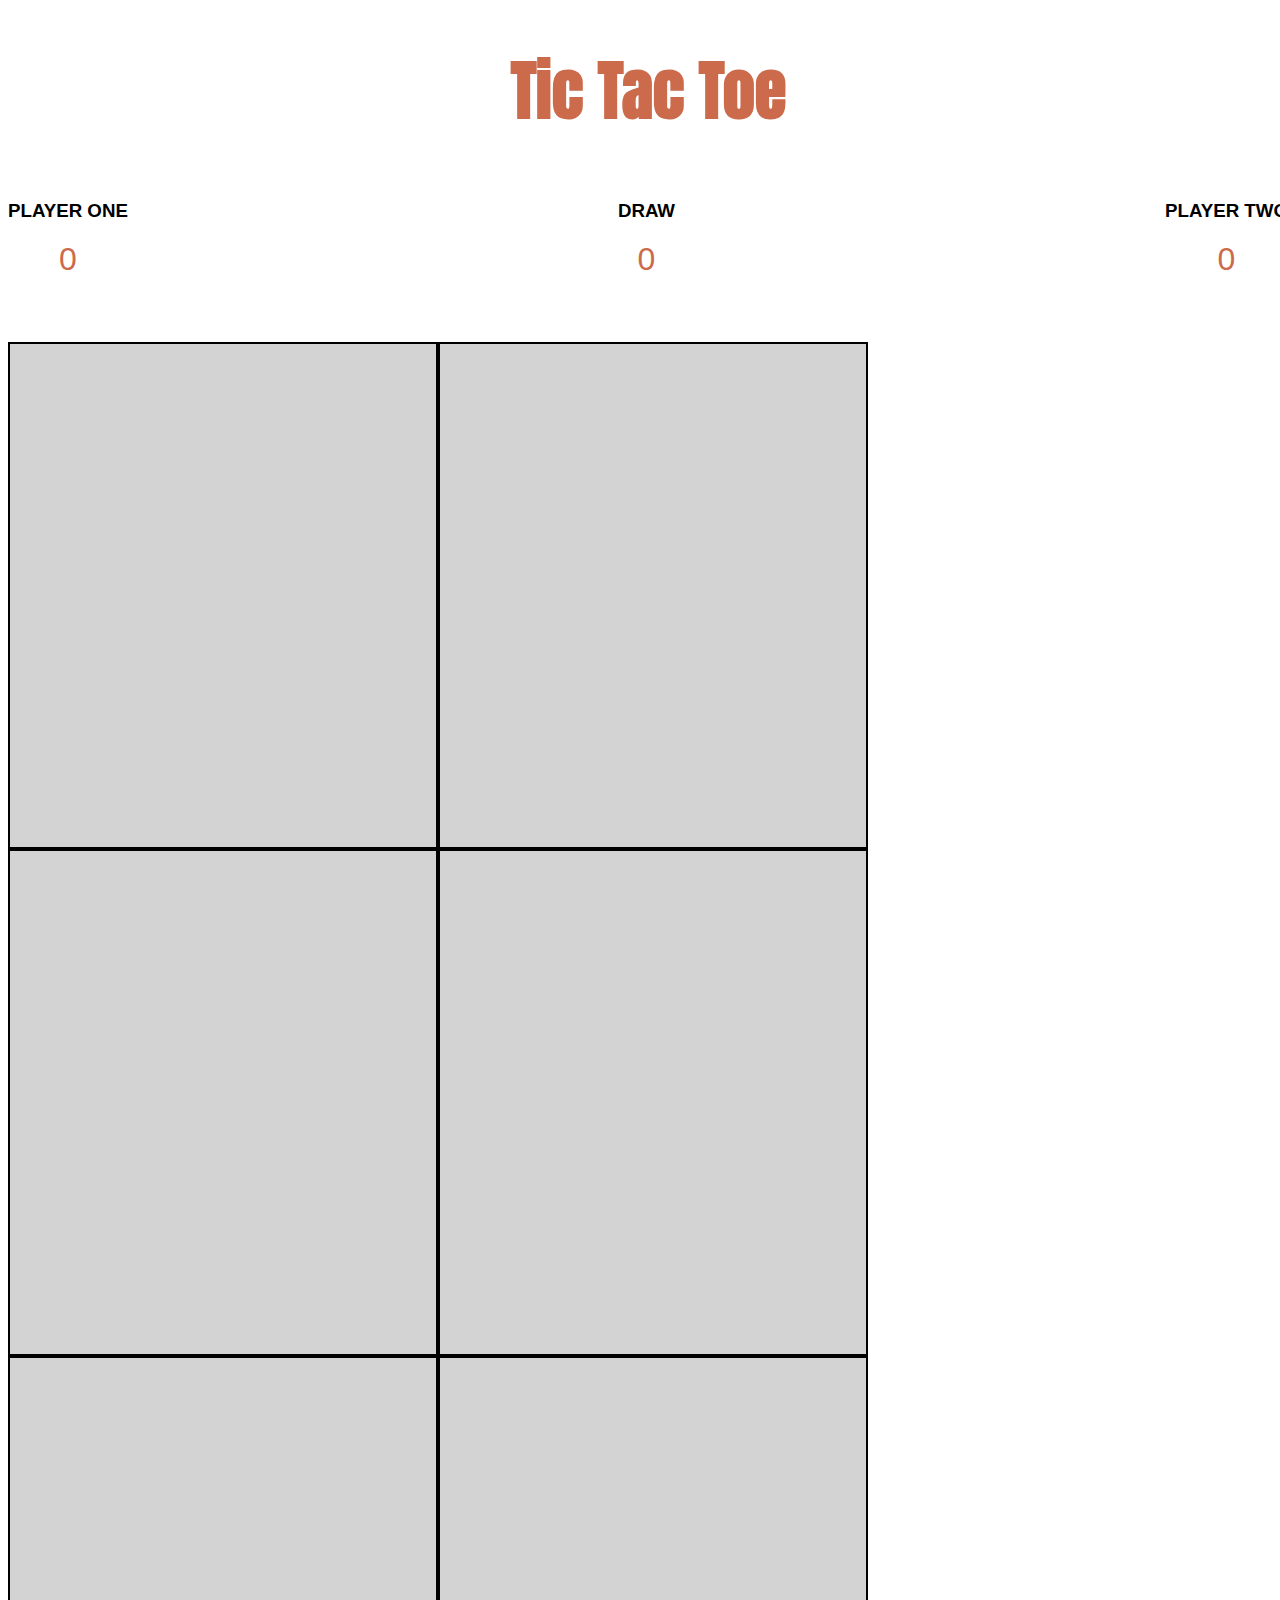
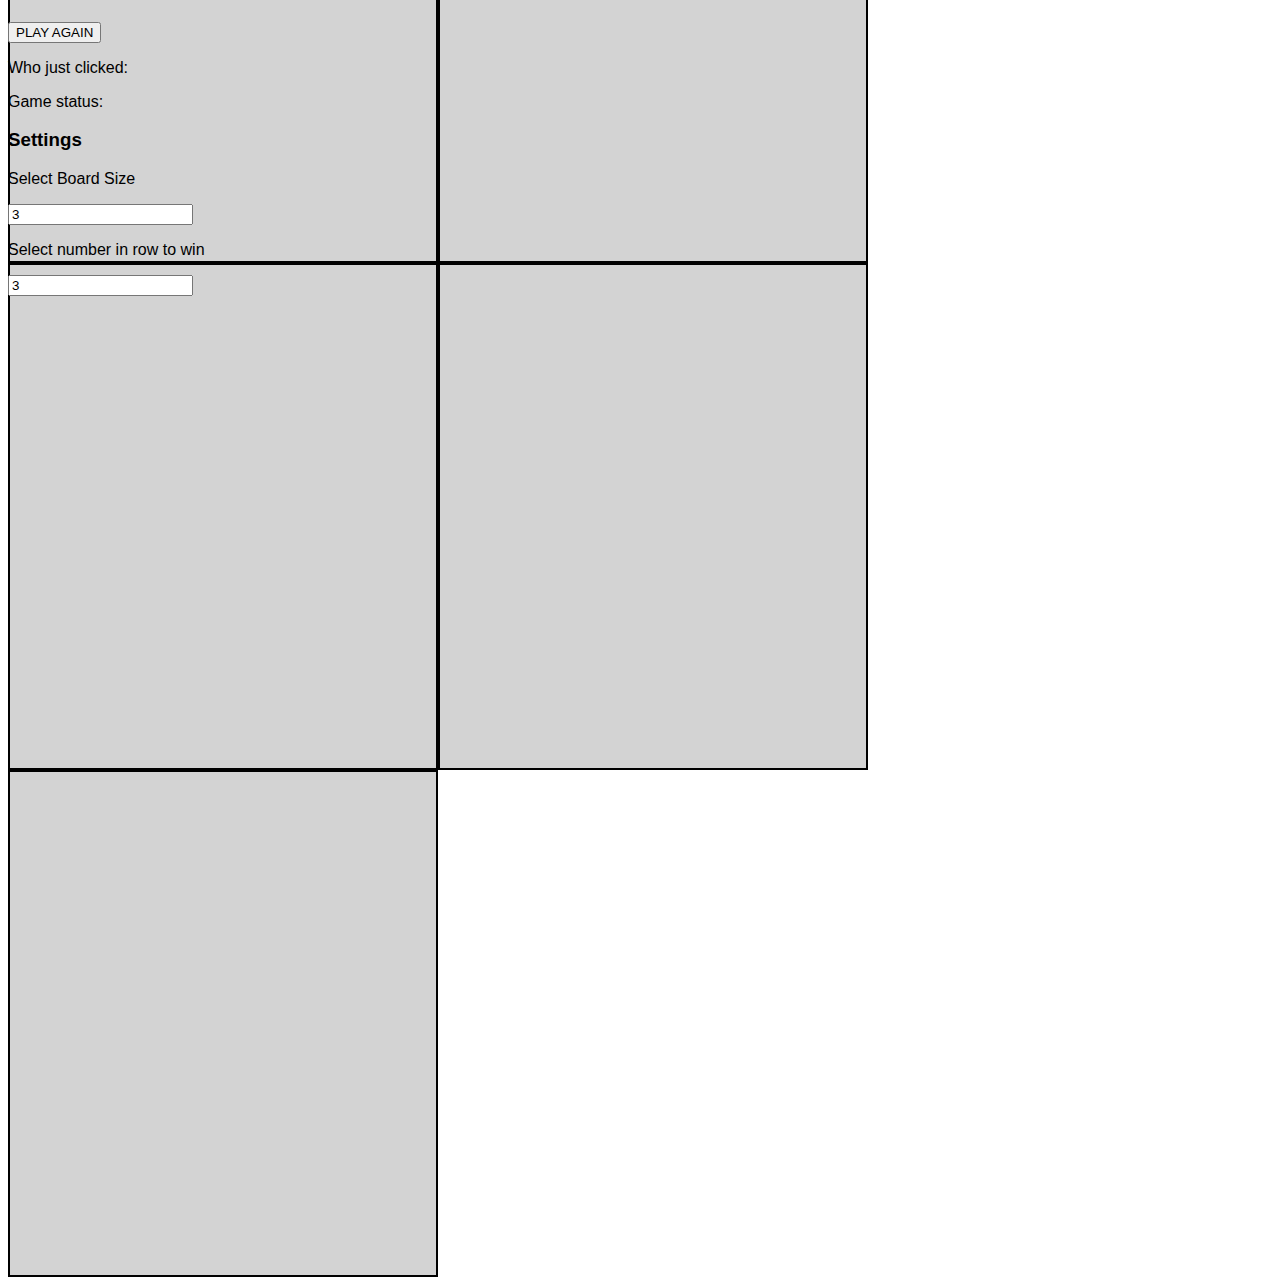
==== index.html @ 5261984f "added play again button" ====
<!DOCTYPE html>
<html lang="en">
<head>
  <meta charset="UTF-8">
  <meta name="viewport" content="width=device-width, initial-scale=1.0">
  <meta http-equiv="X-UA-Compatible" content="ie=edge">
  <link href="css/reset.css" type="text/css" rel="stylesheet">
  <link href="https://fonts.googleapis.com/css?family=Anton" rel="stylesheet">
  <link href="css/style.css" type="text/css" rel="stylesheet">
  <title>Tic Tac Toe</title>
</head>
<body>
  <header>
    <h1> Tic Tac Toe</h1>
    <div class="scoreboard">

      <div class="player-container">
        <h3>PLAYER ONE</h3>
        <p class="player1-score score"><span>0</span></p>
      </div>

      <div class="draw-container">
          <h3>DRAW</h3>
          <p class="draw-count score"><span>0</span></p>
        </div>

      <div class="player-container">
        <h3>PLAYER TWO</h3>
        <p class="player2-score score"><span>0</span></p>
      </div>

    </div>
  </header>


  <button class="play-again-end-btn hidden">Play again</button>
  

  <div class="game-container">
  </div>
  
  <button class="config-btn">PLAY AGAIN</button>
  <p class="players-turn">Who just clicked: <span></span></p>
  <p class="game-status">Game status: <span></span></p>
  


  <div class="settings-container">
    <h3>Settings</h3>
    <P>Select Board Size</P>
    <input class="board-size-input" type="text" placeholder="Number of rows" value="3">
    
    <p>Select number in row to win</p>
    <input class="win-streak-input" type="text" placeholder="How many in a row" value="3">
    
  </div>



  <script src="./scripts/tictactoe.js"></script>
</body>
</html>
---- css/style.css ----
* {
  /* border: 1px solid grey; */
}


body {
  width: 100vw;
  font-family: Arial, Helvetica, sans-serif
}


header {
  text-align: center;
}

header h1 {
  color: #CC6B4B;
  font-size: 4em;
  font-family: 'Anton', sans-serif;
}


.scoreboard {
  display: flex;
  justify-content: space-between;
}


.player-container {
  height: 10em;
}

.score span{
  font-size: 2em;
  color: #CC6B4B
}


.game-container {
  display: flex;
  flex-wrap: wrap;
  height: 100vw;
}

.game-container div {
  background-color: lightgrey;
  border: 2px solid black;
  font-size: 10vw;
  text-align: center;
  padding: 3vw 0
}

.game-container div:hover {
  background-color: white;
}


.three div {
  width: 33.3%;
  height: 33.3%;
}

.four div {
  width: 25%;
  height: 25%;
}

.five div {
  width: 20%;
  height: 20%;
}

.six div {
  width: 16.6%;
  height: 16.6%;
}

.play-again-end-btn {
  border-radius: 0.2em;
  position: absolute;
  top: 50%;
  left: 50%;
  padding: 0.5em 2em;
  text-decoration: none;
  font-size: 2em;
  background-color: black;
  color: white;
}


.hidden {
  display: none;
}


/* @media only screen and (min-width: 600px) {
  body {
    width: 600px;

  }
} */
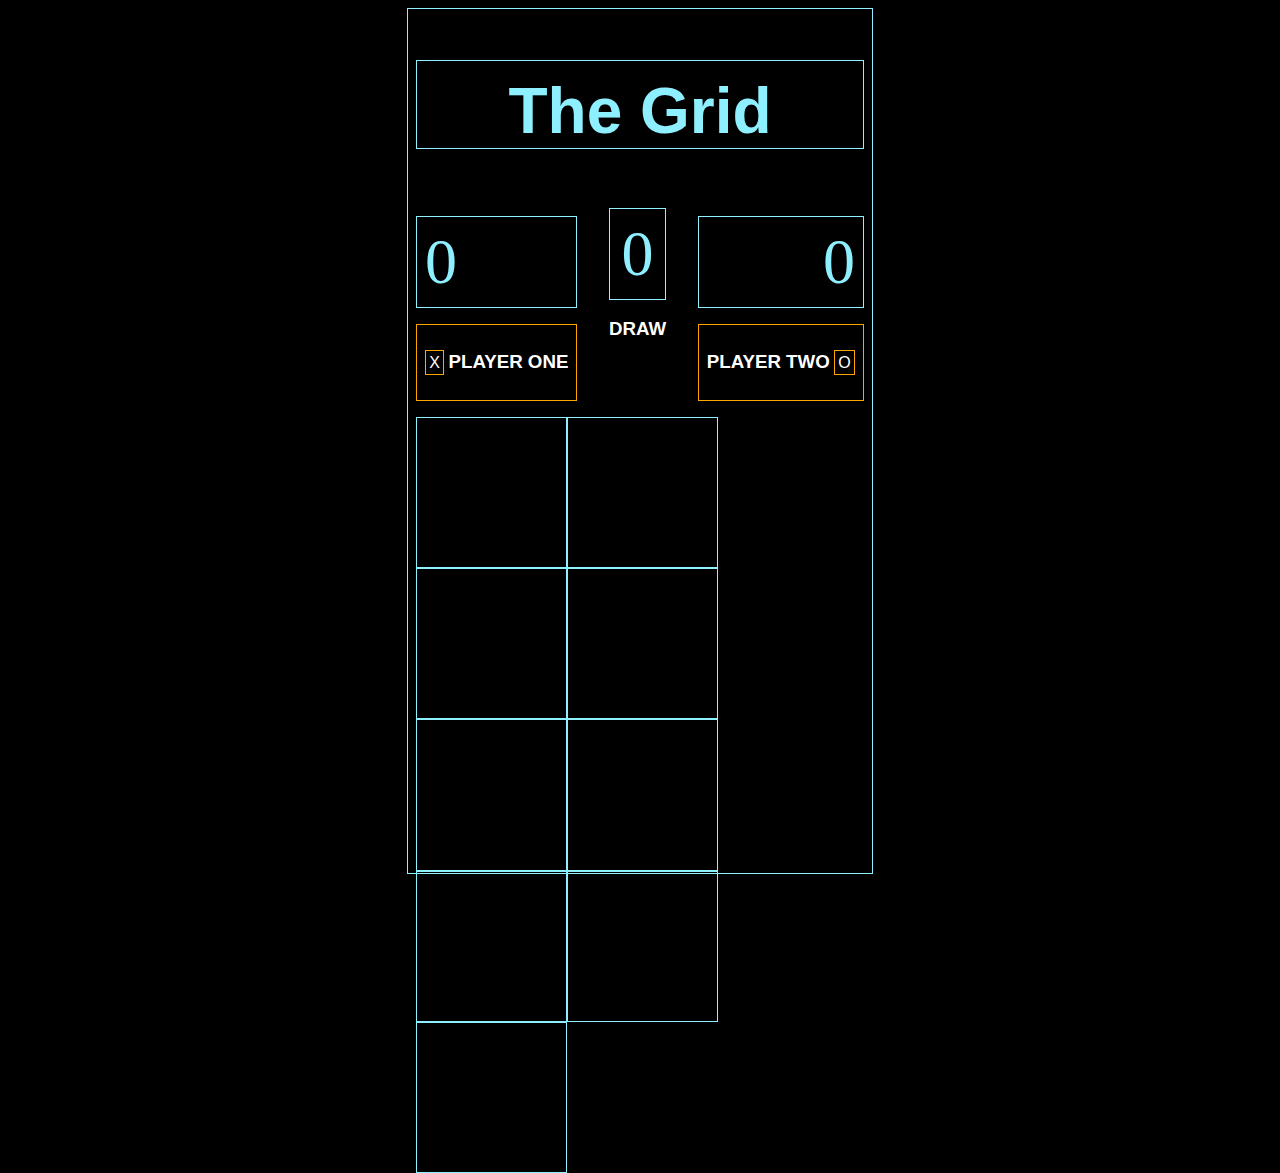
==== commit 90c96cd2: "theme design" ====
--- a/index.html
+++ b/index.html
@@ -10,52 +10,60 @@
   <title>Tic Tac Toe</title>
 </head>
 <body>
-  <header>
-    <h1> Tic Tac Toe</h1>
-    <div class="scoreboard">
 
-      <div class="player-container">
-        <h3>PLAYER ONE</h3>
-        <p class="player1-score score"><span>0</span></p>
+  <div class="main-container">
+
+    <header>
+      
+      <h1>The Grid</h1>
+
+      <div class="scoreboard">
+
+        <div class="player-container">
+          <p class="player1-score score"><span>0</span></p>
+          <div class="player-name-container">
+            <span>X</span>
+            <h3>PLAYER ONE</h3>
+          </div>
+        </div>
+        
+        <div class="draw-container">
+          <p class="draw-count score"><span>0</span></p>
+          <h3>DRAW</h3>
+        </div>
+        
+        <div class="player-container">
+          <p class="player2-score score"><span>0</span></p>
+          <div class="player-name-container">
+            <h3>PLAYER TWO</h3>
+            <span>O</span>
+          </div>
+        </div>
+        
       </div>
-
-      <div class="draw-container">
-          <h3>DRAW</h3>
-          <p class="draw-count score"><span>0</span></p>
-        </div>
-
-      <div class="player-container">
-        <h3>PLAYER TWO</h3>
-        <p class="player2-score score"><span>0</span></p>
-      </div>
-
-    </div>
-  </header>
+    </header>
 
 
-  <button class="play-again-end-btn hidden">Play again</button>
-  
+    <div class="game-container">
+    </div>
+    
+    
+    <button class="play-again-end-btn hidden">Play again</button>
+    
+    
+    <div class="settings-container hidden">
+      <button class="config-btn">PLAY AGAIN</button>
+      <p class="players-turn">Who just clicked: <span></span></p>
+      <p class="game-status">Game status: <span></span></p>
+      <h3>Settings</h3>
+      <P>Select Board Size</P>
+      <input class="board-size-input" type="text" placeholder="Number of rows" value="3">
+      
+      <p>Select number in row to win</p>
+      <input class="win-streak-input" type="text" placeholder="How many in a row" value="3">
+    </div>
 
-  <div class="game-container">
   </div>
-  
-  <button class="config-btn">PLAY AGAIN</button>
-  <p class="players-turn">Who just clicked: <span></span></p>
-  <p class="game-status">Game status: <span></span></p>
-  
-
-
-  <div class="settings-container">
-    <h3>Settings</h3>
-    <P>Select Board Size</P>
-    <input class="board-size-input" type="text" placeholder="Number of rows" value="3">
-    
-    <p>Select number in row to win</p>
-    <input class="win-streak-input" type="text" placeholder="How many in a row" value="3">
-    
-  </div>
-
-
 
   <script src="./scripts/tictactoe.js"></script>
 </body>
--- a/css/style.css
+++ b/css/style.css
@@ -1,60 +1,132 @@
+/* ------ Global styles ------ */
+
+@font-face {
+  font-family: 'TR2N';
+  src: url('fonts/tr2n/Tr2n.ttf') format('truetype');
+  font-weight: normal;
+}
+@font-face {
+  font-family: 'ds-digital';
+  src: url('fonts/ds_digital/DS-DIGI.TTF') format('truetype');
+  font-weight: normal;
+}
+
 * {
   /* border: 1px solid grey; */
+  color: white;
 }
 
 
 body {
+  background-color: black;
+}
+
+
+.main-container {
   width: 100vw;
-  font-family: Arial, Helvetica, sans-serif
-}
-
-
-header {
+  font-family: Arial, Helvetica, sans-serif;
+  border: 1px solid #8ef0fe;
+  padding: 0.5em;
   text-align: center;
-}
+  margin: 0 auto;
+}
+
+
+
+
+
+/* ------ Scoreboard ------ */
 
 header h1 {
-  color: #CC6B4B;
+  border: 1px solid #8ef0fe;
+  text-align: center;
+  color: #8ef0fe;
   font-size: 4em;
-  font-family: 'Anton', sans-serif;
-}
-
+  font-family: 'TR2N', sans-serif;
+  padding-top: 0.2em;
+}
 
 .scoreboard {
   display: flex;
   justify-content: space-between;
 }
 
-
 .player-container {
-  height: 10em;
+  padding: 0.5em 0em;
+}
+
+.player1-score {
+  text-align: left;
+}
+.player2-score {
+  text-align: right;
+}
+
+.score {
+  border: 1px solid #8ef0fe;
+  padding: 0.5em;
 }
 
 .score span{
-  font-size: 2em;
-  color: #CC6B4B
-}
-
+  color: #8ef0fe;
+  font-family: 'ds-digital';
+  font-size: 4em;
+  color: #8ef0fe;
+}
+
+.player-name-container {
+  border: 1px solid orange;
+  padding: 0.5em;
+  margin: 0.5em 0em;
+}
+
+.player-name-container h3 {
+  display: inline-block;
+}
+
+.player-name-container span {
+  border: 1px solid orange;
+  padding: 0.2em;
+}
+
+
+
+
+
+/* ------ Game ------ */
 
 .game-container {
   display: flex;
   flex-wrap: wrap;
   height: 100vw;
+  vertical-align: center;
 }
 
 .game-container div {
-  background-color: lightgrey;
-  border: 2px solid black;
-  font-size: 10vw;
+  border: 1px solid #8ef0fe;
+  line-height: 1.5em;
+  font-family: 'TR2N', sans-serif;
+  font-size: 6em;
   text-align: center;
-  padding: 3vw 0
+  /* animation: neon-blue 1.5s ease-in-out infinite alternate; */
 }
 
 .game-container div:hover {
-  background-color: white;
-}
-
-
+  background-color: rgba(255, 255, 255, 0.1);
+}
+
+
+.neon-blue {
+  color: #8ef0fe;
+  animation: neon-blue 1.5s ease-in-out infinite alternate;
+}
+.neon-orange {
+  color: #f8d634;
+  animation: neon-orange 1.5s ease-in-out infinite alternate;
+}
+
+
+/* ------ Adjustable sizes ------ */
 .three div {
   width: 33.3%;
   height: 33.3%;
@@ -75,6 +147,11 @@
   height: 16.6%;
 }
 
+
+
+
+
+/* ------ Interactive ------ */
 .play-again-end-btn {
   border-radius: 0.2em;
   position: absolute;
@@ -83,21 +160,62 @@
   padding: 0.5em 2em;
   text-decoration: none;
   font-size: 2em;
-  background-color: black;
-  color: white;
-}
-
+  background-color: white;
+  color: black;
+}
 
 .hidden {
   display: none;
 }
 
 
-/* @media only screen and (min-width: 600px) {
-  body {
-    width: 600px;
-
-  }
-} */
-
-
+
+
+/* ------ Media queries ------ */
+@media only screen and (max-width: 30em) {
+  header h1 {
+    font-size: 3em;
+  }
+}
+
+@media only screen and (min-width: 45em) {
+  .main-container {
+    width: 70vw;
+  }
+  .game-container {
+    height: 70vw;
+  }
+}
+
+@media only screen and (min-width: 55em) {
+  .main-container {
+    width: 35vw;
+  }
+  .game-container {
+    height: 35vw;
+  }
+}
+
+
+
+
+
+/* ------ animations ------ */
+
+@keyframes neon-blue {
+  from {
+    text-shadow: 0 0 10px #fff, 0 0 20px #fff, 0 0 30px #fff, 0 0 40px #228DFF, 0 0 70px #228DFF, 0 0 80px #228DFF, 0 0 100px #228DFF, 0 0 150px #228DFF;
+  }
+  to {
+    text-shadow: 0 0 5px #fff, 0 0 10px #fff, 0 0 15px #fff, 0 0 20px #228DFF, 0 0 35px #228DFF, 0 0 40px #228DFF, 0 0 50px #228DFF, 0 0 75px #228DFF;
+  }
+}
+
+@keyframes neon-orange {
+  from {
+    text-shadow: 0 0 10px #fff, 0 0 20px #fff, 0 0 30px #fff, 0 0 40px #f8d634, 0 0 70px #f8d634, 0 0 80px #f8d634, 0 0 100px #f8d634, 0 0 150px #f8d634;
+  }
+  to {
+    text-shadow: 0 0 5px #fff, 0 0 10px #fff, 0 0 15px #fff, 0 0 20px #f8d634, 0 0 35px #f8d634, 0 0 40px #f8d634, 0 0 50px #f8d634, 0 0 75px #f8d634;
+  }
+}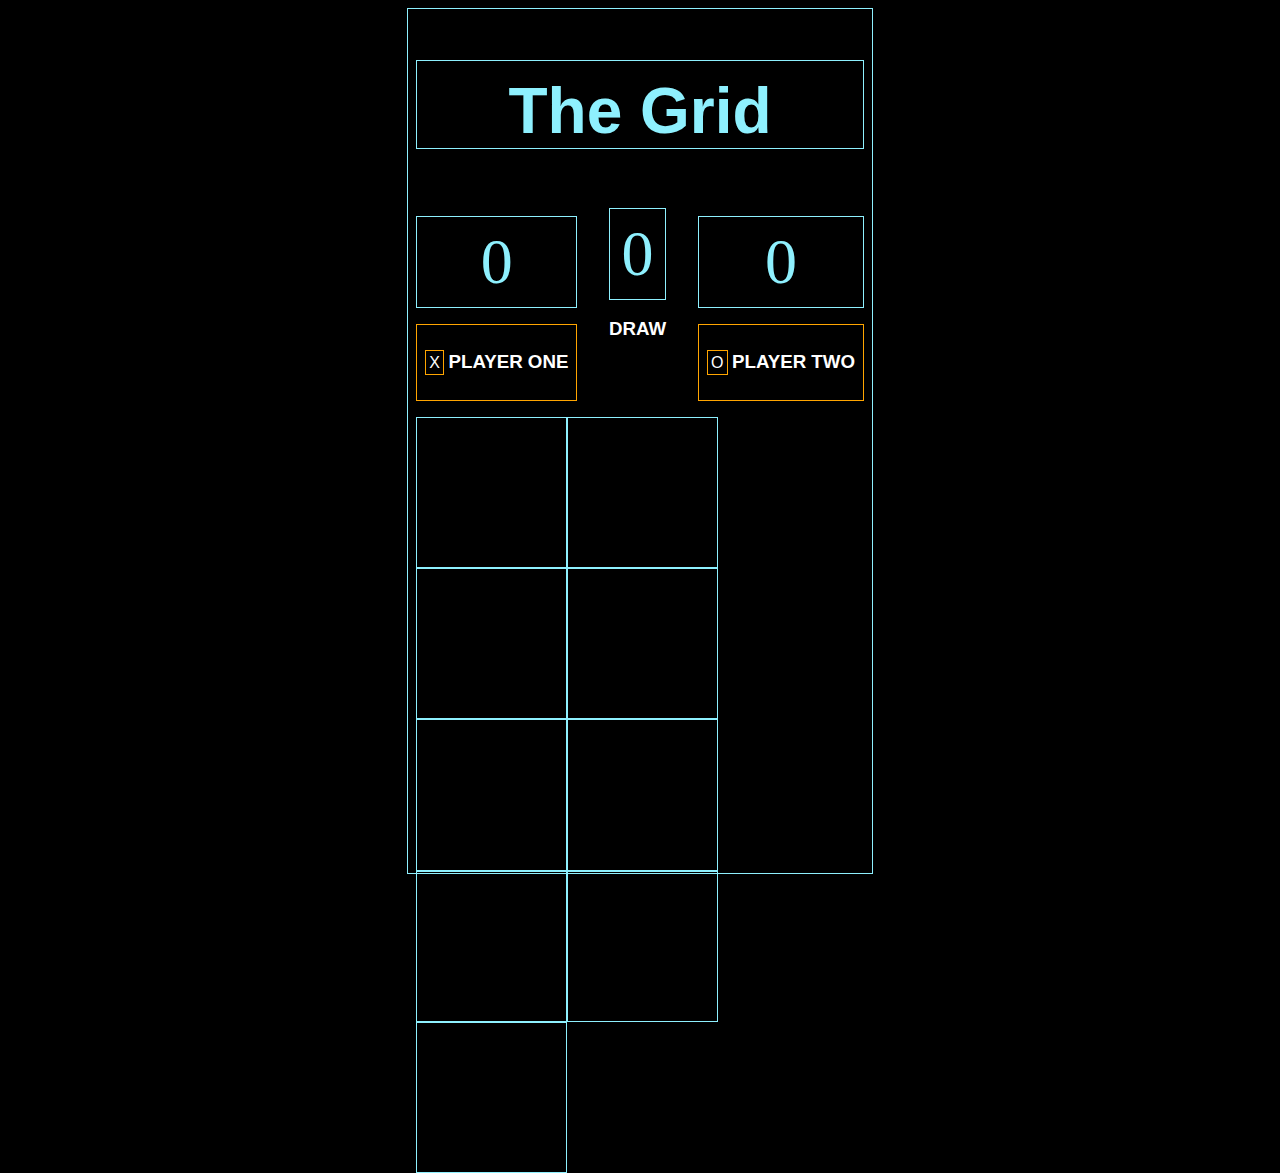
==== commit 48103a06: "screenshot added" ====
--- a/index.html
+++ b/index.html
@@ -19,24 +19,25 @@
 
       <div class="scoreboard">
 
-        <div class="player-container">
-          <p class="player1-score score"><span>0</span></p>
+        <div class="player-container player1">
+          <p class="score"><span>0</span></p>
           <div class="player-name-container">
             <span>X</span>
             <h3>PLAYER ONE</h3>
           </div>
         </div>
         
+
         <div class="draw-container">
           <p class="draw-count score"><span>0</span></p>
           <h3>DRAW</h3>
         </div>
         
-        <div class="player-container">
-          <p class="player2-score score"><span>0</span></p>
+        <div class="player-container player2">
+          <p class="score"><span>0</span></p>
           <div class="player-name-container">
+            <span>O</span>
             <h3>PLAYER TWO</h3>
-            <span>O</span>
           </div>
         </div>
         
